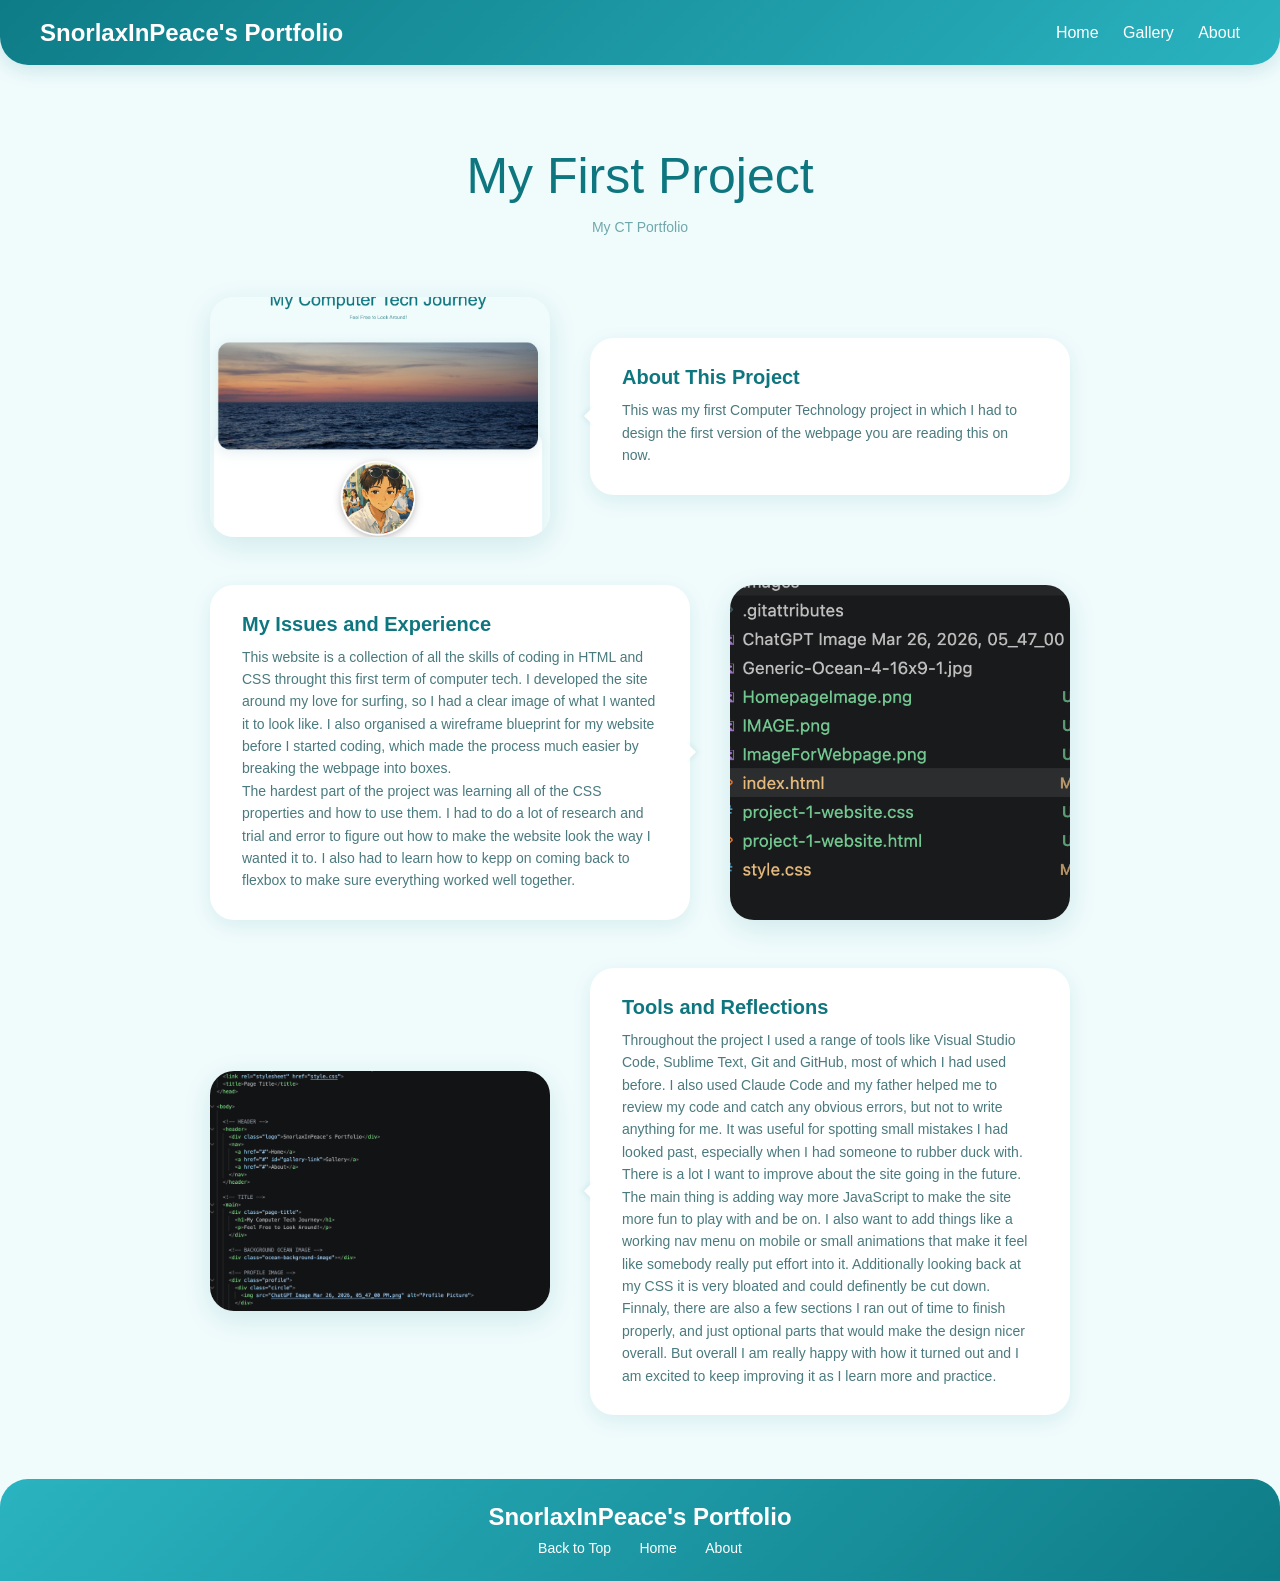
==== project-1-website.html @ d2ddcdfe "Final Website" ====
<!DOCTYPE html>
<html lang="en">

<head>
    <meta charset="UTF-8">
    <meta name="viewport" content="width=device-width, initial-scale=1.0">
    <title>My First Project</title>
    <link rel="stylesheet" href="project-1-website.css">
</head>

<body>

    <img src="image1" alt="" class="side-image left">
    <img src="image2" alt="" class="side-image right">

    <!-- HEADER -->
    <header>
        <div class="logo">SnorlaxInPeace's Portfolio</div>
        <nav>
            <a href="https://snorlaxinpeace.github.io/ct-portfolio/">Home</a>
            <a href="https://snorlaxinpeace.github.io/ct-portfolio/">Gallery</a>
            <a href="#">About</a>
        </nav>
    </header>

    <main>

        <!-- PAGE TITLE -->
        <div class="page-title">
            <h1>My First Project</h1>
            <p>My CT Portfolio</p>
        </div>

        <!-- ROW 1: image left, bubble right -->
        <div class="picture-row">
            <img src="HomepageImage.png" alt="Project image 1">
            <div class="bubble">
                <h2>About This Project</h2>
                <p>This was my first Computer Technology project in which I had to design the first version of the
                    webpage you are reading this on now.
                </p>
            </div>
        </div>

        <!-- ROW 2: image right, bubble left -->
        <div class="picture-row reverse">
            <img src="IMAGE1.png" alt="Project image 2">
            <div class="bubble">
                <h2>My Issues and Experience</h2>
                <p>This website is a collection of all the skills of coding in HTML and CSS throught this first term of
                    computer tech. I developed the site around my love for surfing, so I had a clear image of what I
                    wanted it to look like. I also organised a wireframe blueprint
                    for my website before I started coding, which made the process much easier by breaking the webpage
                    into boxes.</p>
                <p>The hardest part of the project was learning all of the CSS properties and how to use them. I had to
                    do a lot of research and trial and error to figure out how to
                    make the website look the way I wanted it to. I also had to learn how to kepp on coming back to
                    flexbox to make sure everything worked well together.</p>
                </p>
            </div>
        </div>

        <!-- ROW 3: image left, bubble right -->
        <div class="picture-row">
            <img src="CODING IMAGE FOR PROJECT PAGE.png" alt="Project image 3">
            <div class="bubble">
                <h2>Tools and Reflections</h2>
                <p>
                    Throughout the project I used a range of tools like Visual Studio
                    Code, Sublime Text, Git and GitHub, most of which I had used before. I also used Claude Code and my
                    father helped me to review my code
                    and catch any obvious errors, but not to write anything for me. It was useful for spotting small
                    mistakes I had looked past, especially when I had someone to rubber duck with.
                </p>
                <p>
                    There is a lot I want to improve about the site going in the future. The main thing is adding
                    way more JavaScript to make the site more fun to play with and be on. I also want to add things like
                    a working nav menu on mobile or small
                    animations that make it feel like somebody really put effort into it. Additionally looking back at
                    my CSS it is very bloated and could definently be cut down. Finnaly, there are also a few sections
                    I ran out of time to finish properly, and just optional parts that would make the design nicer
                    overall. But overall I am really happy with how it turned out and I am excited to keep improving it
                    as I learn more and practice.
            </div>
        </div>

    </main>

    <!-- FOOTER -->
    <footer>
        <div class="footer-logo">SnorlaxInPeace's Portfolio</div>
        <nav>
            <a href="#" id="back-to-top">Back to Top</a>
            <a href="https://snorlaxinpeace.github.io/ct-portfolio/" id="home-link">Home</a>
            <a href="#">About</a>
        </nav>
    </footer>

    <script>
        document.getElementById('back-to-top').addEventListener('click', function (e) {
            e.preventDefault();
            window.scrollTo({ top: 0, behavior: 'smooth' });
        });
    </script>

</body>

</html>
---- project-1-website.css ----
html {
    scroll-behavior: smooth;
}

body {
    font-family: Arial, sans-serif;
    font-weight: 400;
    background: #f0fbfc;
    color: #1a3a3c;
    min-height: 100vh;
    margin: 0;
    display: flex;
    flex-direction: column;
}

/* ── HEADER ── */
header {
    background: linear-gradient(135deg, #0e7c87, #2ab3c0);
    height: 65px;
    padding: 0 40px;
    display: flex;
    align-items: center;
    justify-content: space-between;
    border-radius: 0 0 28px 28px;
    box-shadow: 0 4px 20px rgba(14, 124, 135, 0.18);
    position: sticky;
    top: 0;
    z-index: 1000;
}

.logo {
    font-size: 24px;
    font-weight: 700;
    color: #fff;
}

header nav a {
    color: #fff;
    margin-left: 20px;
    text-decoration: none;
    font-weight: 500;
}

/* ── MAIN ── */
main {
    flex: 1;
    display: flex;
    flex-direction: column;
    align-items: center;
    padding: 48px 24px 64px;
    gap: 48px;
}

/* ── PAGE TITLE ── */
.page-title {
    text-align: center;
}

.page-title h1 {
    font-weight: 300;
    font-size: 50px;
    color: #0e767f;
    margin-bottom: 6px;
}

.page-title p {
    color: #6fa8ac;
    font-size: 14px;
}

/* ── PICTURE + BUBBLE ROWS ── */
.picture-row {
    display: flex;
    align-items: center;
    gap: 40px;
    width: 100%;
    max-width: 860px;
}

/* Second row flips the order */
.picture-row.reverse {
    flex-direction: row-reverse;
    align-items: stretch;
}

.picture-row img {
    width: 340px;
    height: 240px;
    object-fit: cover;
    border-radius: 24px;
    box-shadow: 0 8px 28px rgba(14, 124, 135, 0.14);
    flex-shrink: 0;
}

.picture-row.reverse img {
    height: auto;
    align-self: stretch;
}

.bubble {
    background: #fff;
    border-radius: 24px;
    box-shadow: 0 6px 20px rgba(14, 124, 135, 0.10);
    padding: 28px 32px;
    flex: 1;
    position: relative;
}

/* Arrow pointing left (towards image on the left) */
.picture-row:not(.reverse) .bubble::before {
    content: '';
    position: absolute;
    left: -16px;
    top: 50%;
    transform: translateY(-50%);
    border: 10px solid transparent;
    border-right-color: #fff;
    filter: drop-shadow(-3px 0 2px rgba(14, 124, 135, 0.08));
}

/* Arrow pointing right (towards image on the right) */
.picture-row.reverse .bubble::before {
    content: '';
    position: absolute;
    right: -16px;
    top: 50%;
    transform: translateY(-50%);
    border: 10px solid transparent;
    border-left-color: #fff;
    filter: drop-shadow(3px 0 2px rgba(14, 124, 135, 0.08));
}

.bubble h2 {
    color: #0e767f;
    font-size: 20px;
    margin: 0 0 10px;
}

.bubble p {
    color: #4a7a7e;
    font-size: 14px;
    line-height: 1.6;
    margin: 0;
}

/* ── FOOTER ── */
footer {
    background: linear-gradient(135deg, #2ab3c0, #0e7c87);
    padding: 24px;
    text-align: center;
    color: #fff;
    border-radius: 28px 28px 0 0;
    margin-top: auto;
}

.footer-logo {
    font-size: 24px;
    font-weight: 700;
    color: #fff;
    margin-bottom: 8px;
}

footer nav a {
    color: #fff;
    margin: 0 12px;
    text-decoration: none;
    font-size: 14px;
}
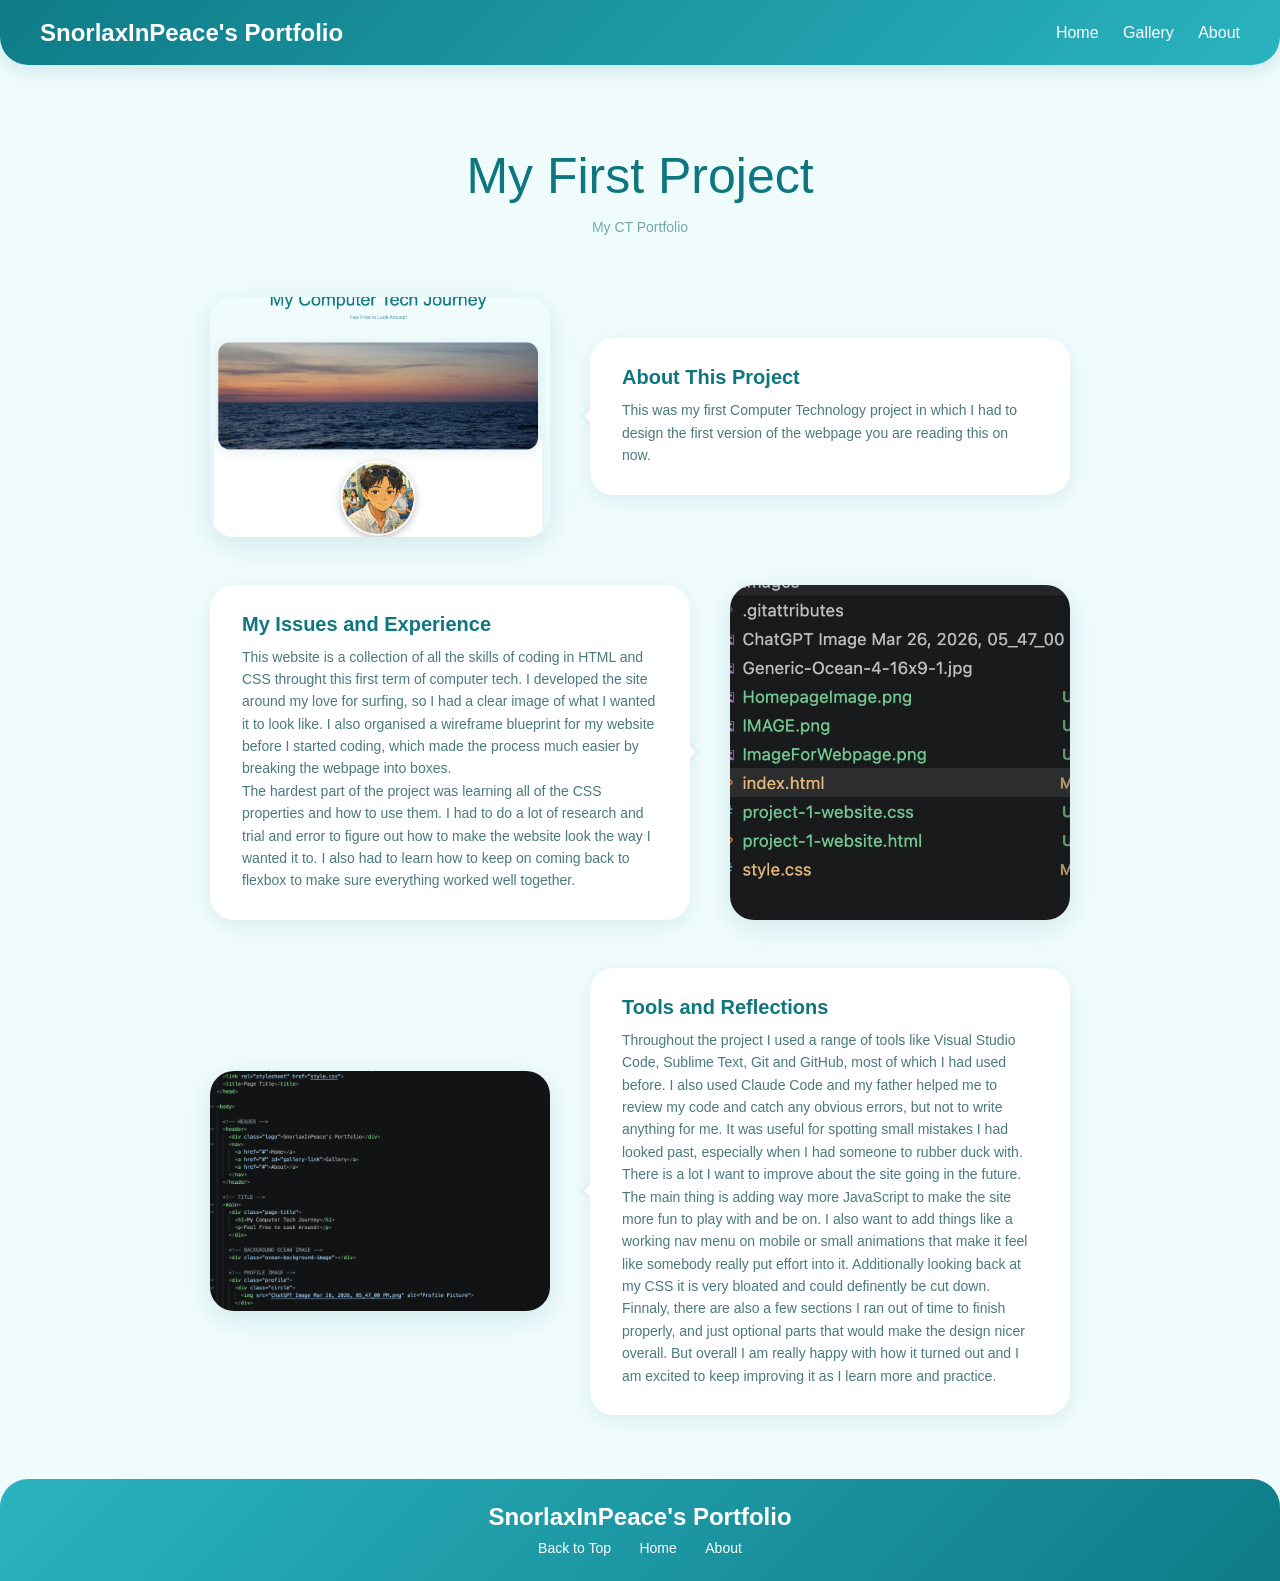
==== commit 8c1a13bf: "ImageChange" ====
--- a/project-1-website.html
+++ b/project-1-website.html
@@ -54,7 +54,7 @@
                     into boxes.</p>
                 <p>The hardest part of the project was learning all of the CSS properties and how to use them. I had to
                     do a lot of research and trial and error to figure out how to
-                    make the website look the way I wanted it to. I also had to learn how to kepp on coming back to
+                    make the website look the way I wanted it to. I also had to learn how to keep on coming back to
                     flexbox to make sure everything worked well together.</p>
                 </p>
             </div>
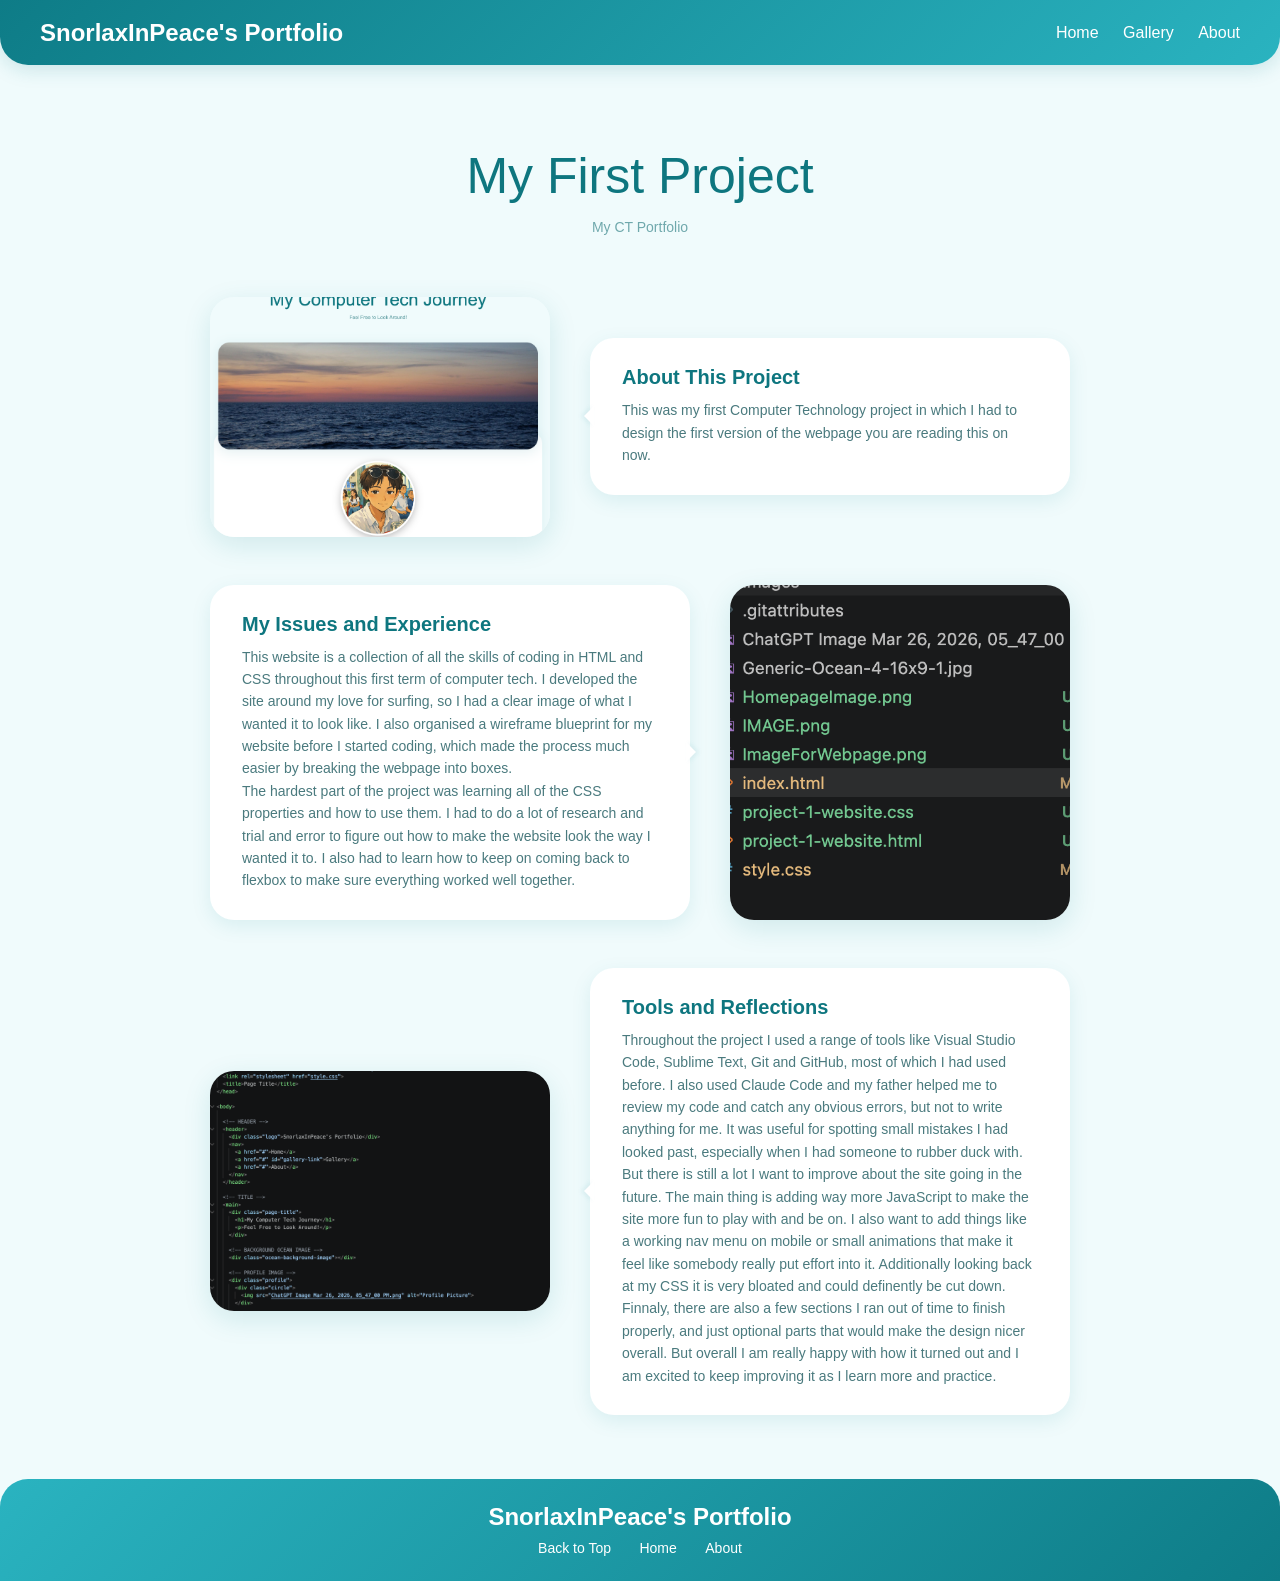
==== commit f7b9bf39: "Spelling Errors" ====
--- a/project-1-website.html
+++ b/project-1-website.html
@@ -47,7 +47,8 @@
             <img src="IMAGE1.png" alt="Project image 2">
             <div class="bubble">
                 <h2>My Issues and Experience</h2>
-                <p>This website is a collection of all the skills of coding in HTML and CSS throught this first term of
+                <p>This website is a collection of all the skills of coding in HTML and CSS throughout this first term
+                    of
                     computer tech. I developed the site around my love for surfing, so I had a clear image of what I
                     wanted it to look like. I also organised a wireframe blueprint
                     for my website before I started coding, which made the process much easier by breaking the webpage
@@ -73,7 +74,8 @@
                     mistakes I had looked past, especially when I had someone to rubber duck with.
                 </p>
                 <p>
-                    There is a lot I want to improve about the site going in the future. The main thing is adding
+                    But there is still a lot I want to improve about the site going in the future. The main thing is
+                    adding
                     way more JavaScript to make the site more fun to play with and be on. I also want to add things like
                     a working nav menu on mobile or small
                     animations that make it feel like somebody really put effort into it. Additionally looking back at
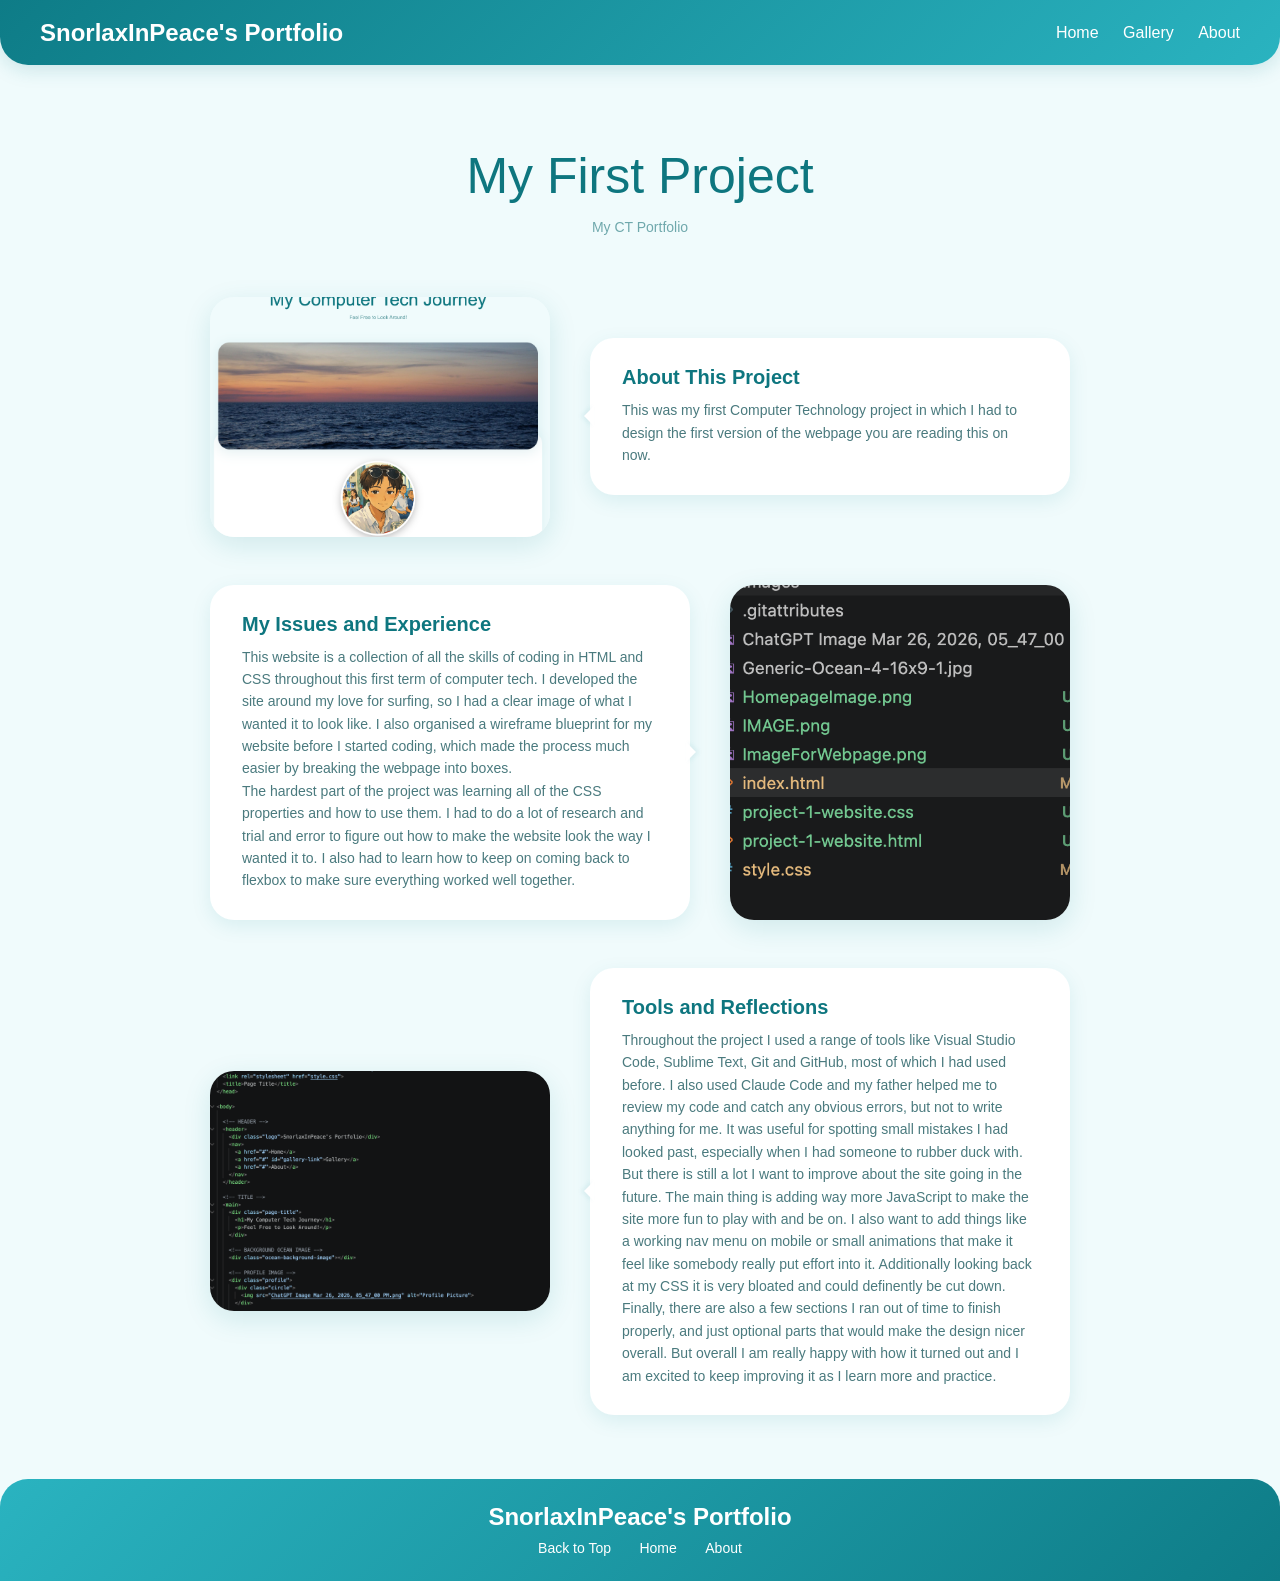
==== commit a33e46ab: "Spelling Error" ====
--- a/project-1-website.html
+++ b/project-1-website.html
@@ -79,7 +79,7 @@
                     way more JavaScript to make the site more fun to play with and be on. I also want to add things like
                     a working nav menu on mobile or small
                     animations that make it feel like somebody really put effort into it. Additionally looking back at
-                    my CSS it is very bloated and could definently be cut down. Finnaly, there are also a few sections
+                    my CSS it is very bloated and could definently be cut down. Finally, there are also a few sections
                     I ran out of time to finish properly, and just optional parts that would make the design nicer
                     overall. But overall I am really happy with how it turned out and I am excited to keep improving it
                     as I learn more and practice.
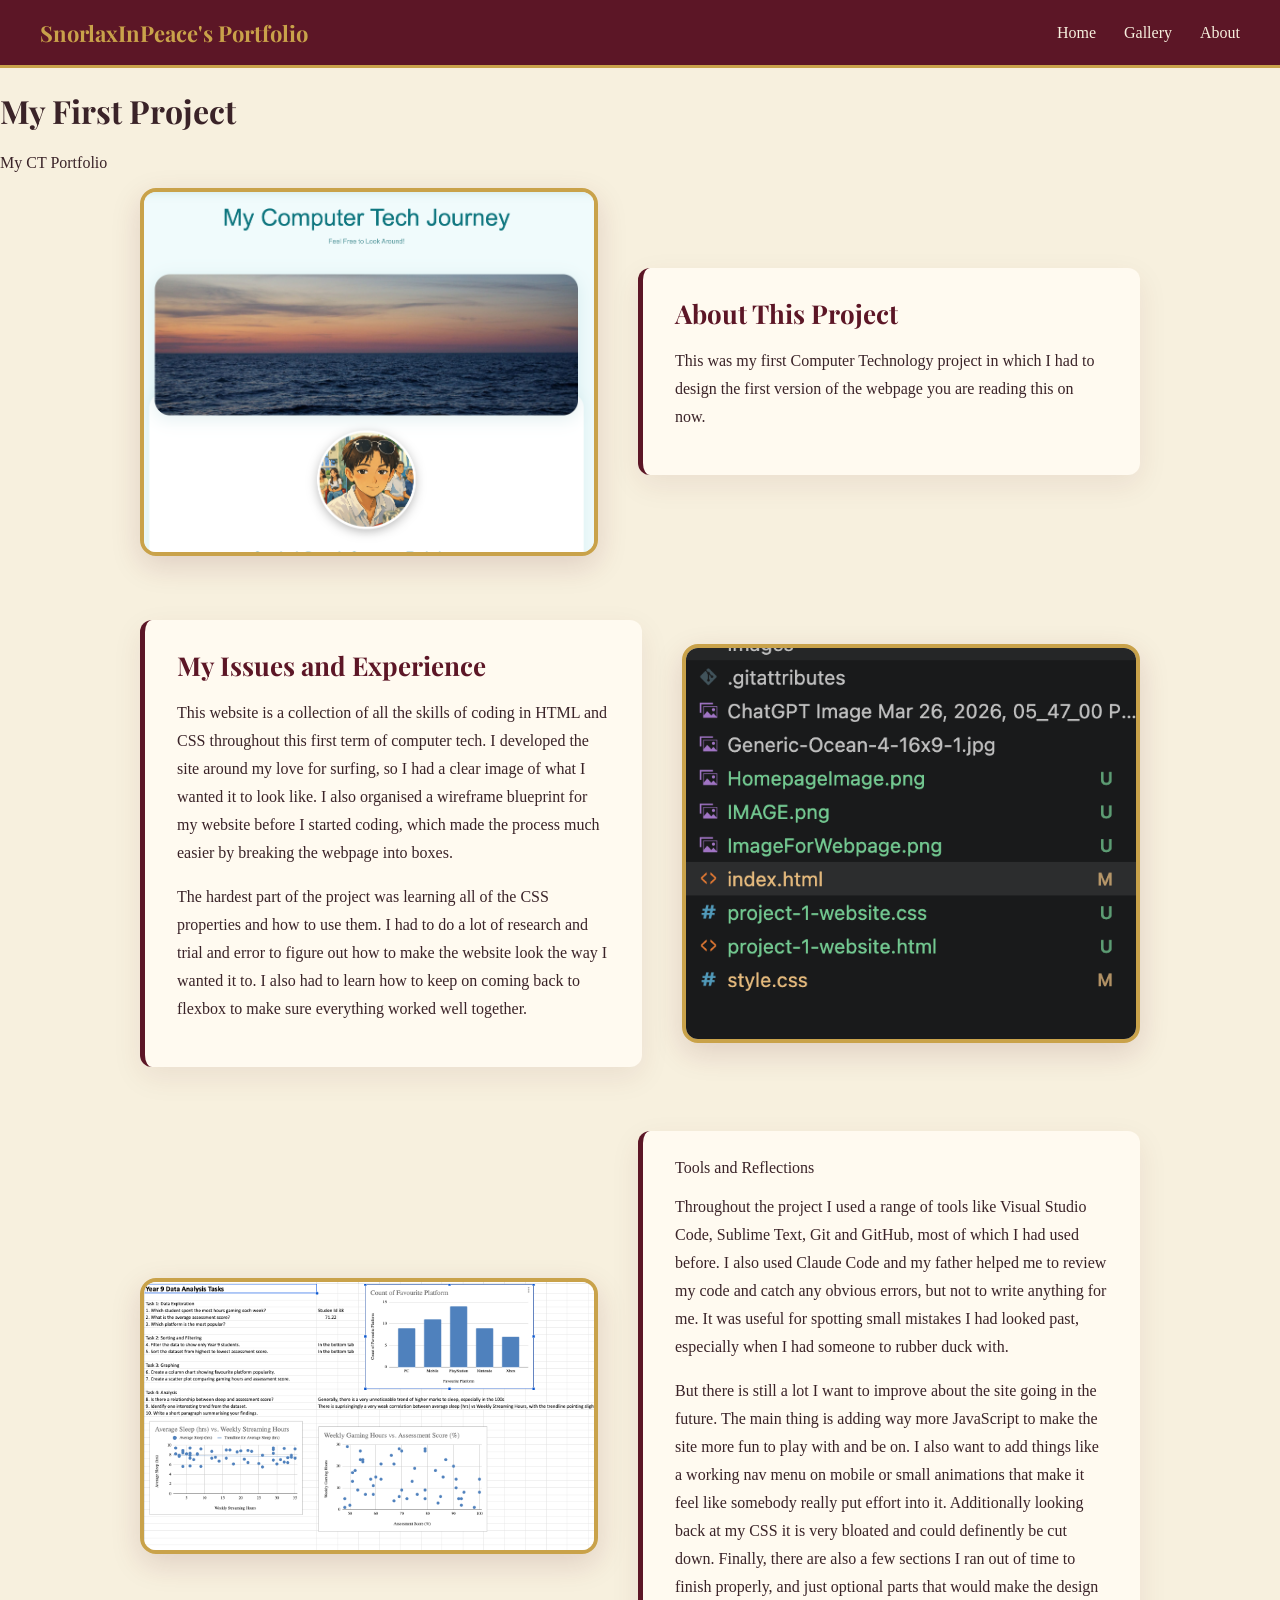
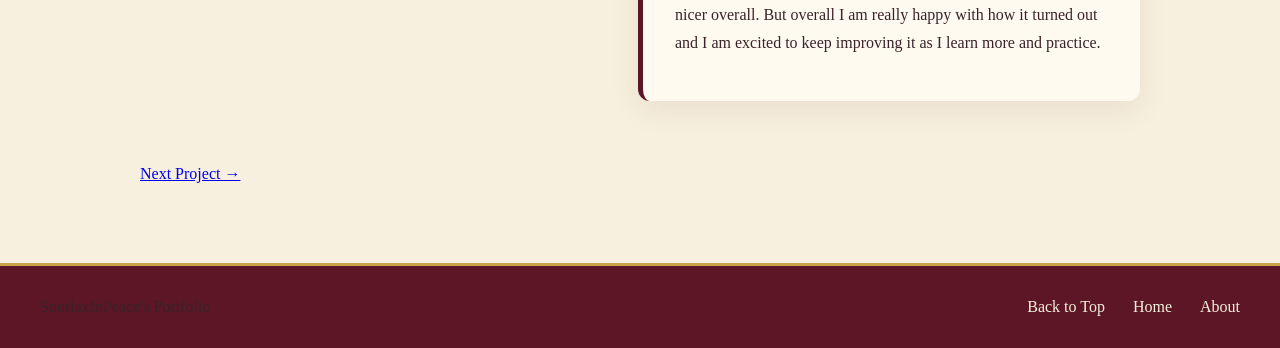
==== commit 8fd3700a: "OVERHAUL COLOURS" ====
--- a/project-1-website.html
+++ b/project-1-website.html
@@ -10,81 +10,96 @@
 
 <body>
 
-    <img src="image1" alt="" class="side-image left">
-    <img src="image2" alt="" class="side-image right">
-
     <!-- HEADER -->
     <header>
         <div class="logo">SnorlaxInPeace's Portfolio</div>
         <nav>
-            <a href="https://snorlaxinpeace.github.io/ct-portfolio/">Home</a>
-            <a href="https://snorlaxinpeace.github.io/ct-portfolio/">Gallery</a>
-            <a href="#">About</a>
+            <a href="index.html">Home</a>
+            <a href="index.html#gallery">Gallery</a>
+            <a href="index.html#about">About</a>
         </nav>
     </header>
 
+    <!-- TITLE -->
+    <div class="banner">
+        <h1>My First Project</h1>
+        <p>My CT Portfolio</p>
+    </div>
+
     <main>
 
-        <!-- PAGE TITLE -->
-        <div class="page-title">
-            <h1>My First Project</h1>
-            <p>My CT Portfolio</p>
-        </div>
-
-        <!-- ROW 1: image left, bubble right -->
-        <div class="picture-row">
+        <!-- SECTION 1 -->
+        <div class="section">
             <img src="HomepageImage.png" alt="Project image 1">
-            <div class="bubble">
+            <div class="text">
                 <h2>About This Project</h2>
                 <p>This was my first Computer Technology project in which I had to design the first version of the
-                    webpage you are reading this on now.
-                </p>
+                    webpage you are reading this on now.</p>
             </div>
         </div>
 
-        <!-- ROW 2: image right, bubble left -->
-        <div class="picture-row reverse">
+        <!-- SECTION 2 (flipped) -->
+        <div class="section flip">
             <img src="IMAGE1.png" alt="Project image 2">
-            <div class="bubble">
+            <div class="text">
                 <h2>My Issues and Experience</h2>
                 <p>This website is a collection of all the skills of coding in HTML and CSS throughout this first term
-                    of
-                    computer tech. I developed the site around my love for surfing, so I had a clear image of what I
-                    wanted it to look like. I also organised a wireframe blueprint
-                    for my website before I started coding, which made the process much easier by breaking the webpage
-                    into boxes.</p>
+                    of computer tech. I developed the site around my love for surfing, so I had a clear image of what I
+                    wanted it to look like. I also organised a wireframe blueprint for my website before I started
+                    coding, which made the process much easier by breaking the webpage into boxes.</p>
                 <p>The hardest part of the project was learning all of the CSS properties and how to use them. I had to
-                    do a lot of research and trial and error to figure out how to
-                    make the website look the way I wanted it to. I also had to learn how to keep on coming back to
-                    flexbox to make sure everything worked well together.</p>
-                </p>
+                    do a lot of research and trial and error to figure out how to make the website look the way I wanted
+                    it to. I also had to learn how to keep on coming back to flexbox to make sure everything worked well
+                    together.</p>
             </div>
         </div>
 
-        <!-- ROW 3: image left, bubble right -->
-        <div class="picture-row">
-            <img src="CODING IMAGE FOR PROJECT PAGE.png" alt="Project image 3">
-            <div class="bubble">
-                <h2>Tools and Reflections</h2>
-                <p>
-                    Throughout the project I used a range of tools like Visual Studio
-                    Code, Sublime Text, Git and GitHub, most of which I had used before. I also used Claude Code and my
-                    father helped me to review my code
-                    and catch any obvious errors, but not to write anything for me. It was useful for spotting small
-                    mistakes I had looked past, especially when I had someone to rubber duck with.
-                </p>
-                <p>
-                    But there is still a lot I want to improve about the site going in the future. The main thing is
-                    adding
-                    way more JavaScript to make the site more fun to play with and be on. I also want to add things like
-                    a working nav menu on mobile or small
-                    animations that make it feel like somebody really put effort into it. Additionally looking back at
-                    my CSS it is very bloated and could definently be cut down. Finally, there are also a few sections
-                    I ran out of time to finish properly, and just optional parts that would make the design nicer
-                    overall. But overall I am really happy with how it turned out and I am excited to keep improving it
-                    as I learn more and practice.
+        <!-- SECTION 3 -->
+        <div class="section">
+            <img src="SpreadysheetPHOTO.png" alt="Project image 3">
+            <div class="text">
+                <h2@import url('https://fonts.googleapis.com/css2?family=Playfair+Display:wght@600;700&display=swap');
+                    body { font-family: Georgia, serif; background: #f7f0de; color: #3a2328; margin: 0; } h1, h2, .logo,
+                    .title span { font-family: 'Playfair Display' , serif; } /* HEADER */ header { background: #5c1626;
+                    border-bottom: 3px solid #c9a24a; height: 65px; padding: 0 40px; display: flex; align-items: center;
+                    justify-content: space-between; position: sticky; top: 0; z-index: 1000; } .logo { font-size: 22px;
+                    font-weight: 700; color: #c9a24a; } nav a { color: #f7f0de; margin-left: 24px; text-decoration:
+                    none; } nav a:hover { color: #c9a24a; } /* MAIN */ main { max-width: 1000px; margin: 0 auto;
+                    padding: 0 24px 80px; } /* TITLE */ .title { padding: 80px 0 50px; text-align: center;
+                    border-bottom: 2px solid #c9a24a; margin-bottom: 64px; } .title span { color: #c9a24a; font-size:
+                    22px; font-weight: 700; } .title h1 { color: #5c1626; font-size: 50px; margin: 8px 0; } .title p {
+                    margin: 0; font-style: italic; } /* SECTIONS */ .section { display: flex; align-items: center; gap:
+                    40px; margin-bottom: 64px; } .section.flip { flex-direction: row-reverse; } .section img { width:
+                    45%; border-radius: 16px; border: 4px solid #c9a24a; box-shadow: 0 10px 30px rgba(92, 22, 38, 0.15);
+                    } .text { flex: 1; background: #fffaf0; border-left: 5px solid #5c1626; border-radius: 12px;
+                    padding: 28px 32px; box-shadow: 0 10px 30px rgba(92, 22, 38, 0.08); } .text h2 { color: #5c1626;
+                    font-size: 26px; margin: 0 0 12px; } .text p { line-height: 1.75; } /* PREVIOUS / NEXT */
+                    .page-links { display: flex; justify-content: space-between; gap: 16px; padding-top: 20px; }
+                    .page-links a { background: #5c1626; color: #f7f0de; text-decoration: none; border-radius: 30px;
+                    padding: 14px 26px; } .page-links a:hover { background: #c9a24a; color: #5c1626; } /* FOOTER */
+                    footer { background: #5c1626; border-top: 3px solid #c9a24a; padding: 32px 40px; display: flex;
+                    justify-content: space-between; align-items: center; } /* PHONES */ @media (max-width: 700px) {
+                    header { padding: 0 16px; } footer { padding: 24px 16px; flex-direction: column; gap: 12px; } .logo
+                    { font-size: 17px; } nav a { margin-left: 12px; font-size: 14px; } .title h1 { font-size: 34px; }
+                    .section, .section.flip { flex-direction: column; } .section img { width: 100%; } .page-links {
+                    flex-direction: column; text-align: center; } }>Tools and Reflections</h2>
+                    <p>Throughout the project I used a range of tools like Visual Studio Code, Sublime Text, Git and
+                        GitHub, most of which I had used before. I also used Claude Code and my father helped me to
+                        review my code and catch any obvious errors, but not to write anything for me. It was useful for
+                        spotting small mistakes I had looked past, especially when I had someone to rubber duck with.
+                    </p>
+                    <p>But there is still a lot I want to improve about the site going in the future. The main thing is
+                        adding way more JavaScript to make the site more fun to play with and be on. I also want to add
+                        things like a working nav menu on mobile or small animations that make it feel like somebody
+                        really put effort into it. Additionally looking back at my CSS it is very bloated and could
+                        definently be cut down. Finally, there are also a few sections I ran out of time to finish
+                        properly, and just optional parts that would make the design nicer overall. But overall I am
+                        really happy with how it turned out and I am excited to keep improving it as I learn more and
+                        practice.</p>
             </div>
         </div>
+
+        <a href="project-2-website.html" class="next">Next Project →</a>
 
     </main>
 
@@ -93,8 +108,8 @@
         <div class="footer-logo">SnorlaxInPeace's Portfolio</div>
         <nav>
             <a href="#" id="back-to-top">Back to Top</a>
-            <a href="https://snorlaxinpeace.github.io/ct-portfolio/" id="home-link">Home</a>
-            <a href="#">About</a>
+            <a href="index.html">Home</a>
+            <a href="index.html#about">About</a>
         </nav>
     </footer>
 
--- a/project-1-website.css
+++ b/project-1-website.css
@@ -1,168 +1,186 @@
-html {
-    scroll-behavior: smooth;
+@import url('https://fonts.googleapis.com/css2?family=Playfair+Display:wght@600;700&display=swap');
+
+body {
+    font-family: Georgia, serif;
+    background: #f7f0de;
+    color: #3a2328;
+    margin: 0;
 }
 
-body {
-    font-family: Arial, sans-serif;
-    font-weight: 400;
-    background: #f0fbfc;
-    color: #1a3a3c;
-    min-height: 100vh;
-    margin: 0;
-    display: flex;
-    flex-direction: column;
+h1,
+h2,
+.logo,
+.title span {
+    font-family: 'Playfair Display', serif;
 }
 
-/* ── HEADER ── */
+/* HEADER */
 header {
-    background: linear-gradient(135deg, #0e7c87, #2ab3c0);
+    background: #5c1626;
+    border-bottom: 3px solid #c9a24a;
     height: 65px;
     padding: 0 40px;
     display: flex;
     align-items: center;
     justify-content: space-between;
-    border-radius: 0 0 28px 28px;
-    box-shadow: 0 4px 20px rgba(14, 124, 135, 0.18);
     position: sticky;
     top: 0;
     z-index: 1000;
 }
 
 .logo {
-    font-size: 24px;
+    font-size: 22px;
     font-weight: 700;
-    color: #fff;
+    color: #c9a24a;
 }
 
-header nav a {
-    color: #fff;
-    margin-left: 20px;
+nav a {
+    color: #f7f0de;
+    margin-left: 24px;
     text-decoration: none;
-    font-weight: 500;
 }
 
-/* ── MAIN ── */
-main {
-    flex: 1;
-    display: flex;
-    flex-direction: column;
-    align-items: center;
-    padding: 48px 24px 64px;
-    gap: 48px;
+nav a:hover {
+    color: #c9a24a;
 }
 
-/* ── PAGE TITLE ── */
-.page-title {
-    text-align: center;
+/* MAIN */
+main {
+    max-width: 1000px;
+    margin: 0 auto;
+    padding: 0 24px 80px;
 }
 
-.page-title h1 {
-    font-weight: 300;
-    font-size: 50px;
-    color: #0e767f;
-    margin-bottom: 6px;
+/* TITLE */
+.title {
+    padding: 80px 0 50px;
+    text-align: center;
+    border-bottom: 2px solid #c9a24a;
+    margin-bottom: 64px;
 }
 
-.page-title p {
-    color: #6fa8ac;
-    font-size: 14px;
+.title span {
+    color: #c9a24a;
+    font-size: 22px;
+    font-weight: 700;
 }
 
-/* ── PICTURE + BUBBLE ROWS ── */
-.picture-row {
+.title h1 {
+    color: #5c1626;
+    font-size: 50px;
+    margin: 8px 0;
+}
+
+.title p {
+    margin: 0;
+    font-style: italic;
+}
+
+/* SECTIONS */
+.section {
     display: flex;
     align-items: center;
     gap: 40px;
-    width: 100%;
-    max-width: 860px;
+    margin-bottom: 64px;
 }
 
-/* Second row flips the order */
-.picture-row.reverse {
+.section.flip {
     flex-direction: row-reverse;
-    align-items: stretch;
 }
 
-.picture-row img {
-    width: 340px;
-    height: 240px;
-    object-fit: cover;
-    border-radius: 24px;
-    box-shadow: 0 8px 28px rgba(14, 124, 135, 0.14);
-    flex-shrink: 0;
+.section img {
+    width: 45%;
+    border-radius: 16px;
+    border: 4px solid #c9a24a;
+    box-shadow: 0 10px 30px rgba(92, 22, 38, 0.15);
 }
 
-.picture-row.reverse img {
-    height: auto;
-    align-self: stretch;
+.text {
+    flex: 1;
+    background: #fffaf0;
+    border-left: 5px solid #5c1626;
+    border-radius: 12px;
+    padding: 28px 32px;
+    box-shadow: 0 10px 30px rgba(92, 22, 38, 0.08);
 }
 
-.bubble {
-    background: #fff;
-    border-radius: 24px;
-    box-shadow: 0 6px 20px rgba(14, 124, 135, 0.10);
-    padding: 28px 32px;
-    flex: 1;
-    position: relative;
+.text h2 {
+    color: #5c1626;
+    font-size: 26px;
+    margin: 0 0 12px;
 }
 
-/* Arrow pointing left (towards image on the left) */
-.picture-row:not(.reverse) .bubble::before {
-    content: '';
-    position: absolute;
-    left: -16px;
-    top: 50%;
-    transform: translateY(-50%);
-    border: 10px solid transparent;
-    border-right-color: #fff;
-    filter: drop-shadow(-3px 0 2px rgba(14, 124, 135, 0.08));
+.text p {
+    line-height: 1.75;
 }
 
-/* Arrow pointing right (towards image on the right) */
-.picture-row.reverse .bubble::before {
-    content: '';
-    position: absolute;
-    right: -16px;
-    top: 50%;
-    transform: translateY(-50%);
-    border: 10px solid transparent;
-    border-left-color: #fff;
-    filter: drop-shadow(3px 0 2px rgba(14, 124, 135, 0.08));
+/* PREVIOUS / NEXT */
+.page-links {
+    display: flex;
+    justify-content: space-between;
+    gap: 16px;
+    padding-top: 20px;
 }
 
-.bubble h2 {
-    color: #0e767f;
-    font-size: 20px;
-    margin: 0 0 10px;
+.page-links a {
+    background: #5c1626;
+    color: #f7f0de;
+    text-decoration: none;
+    border-radius: 30px;
+    padding: 14px 26px;
 }
 
-.bubble p {
-    color: #4a7a7e;
-    font-size: 14px;
-    line-height: 1.6;
-    margin: 0;
+.page-links a:hover {
+    background: #c9a24a;
+    color: #5c1626;
 }
 
-/* ── FOOTER ── */
+/* FOOTER */
 footer {
-    background: linear-gradient(135deg, #2ab3c0, #0e7c87);
-    padding: 24px;
-    text-align: center;
-    color: #fff;
-    border-radius: 28px 28px 0 0;
-    margin-top: auto;
+    background: #5c1626;
+    border-top: 3px solid #c9a24a;
+    padding: 32px 40px;
+    display: flex;
+    justify-content: space-between;
+    align-items: center;
 }
 
-.footer-logo {
-    font-size: 24px;
-    font-weight: 700;
-    color: #fff;
-    margin-bottom: 8px;
-}
+/* PHONES */
+@media (max-width: 700px) {
+    header {
+        padding: 0 16px;
+    }
 
-footer nav a {
-    color: #fff;
-    margin: 0 12px;
-    text-decoration: none;
-    font-size: 14px;
+    footer {
+        padding: 24px 16px;
+        flex-direction: column;
+        gap: 12px;
+    }
+
+    .logo {
+        font-size: 17px;
+    }
+
+    nav a {
+        margin-left: 12px;
+        font-size: 14px;
+    }
+
+    .title h1 {
+        font-size: 34px;
+    }
+
+    .section,
+    .section.flip {
+        flex-direction: column;
+    }
+
+    .section img {
+        width: 100%;
+    }
+
+    .page-links {
+        flex-direction: column;
+        text-align: center;
+    }
 }
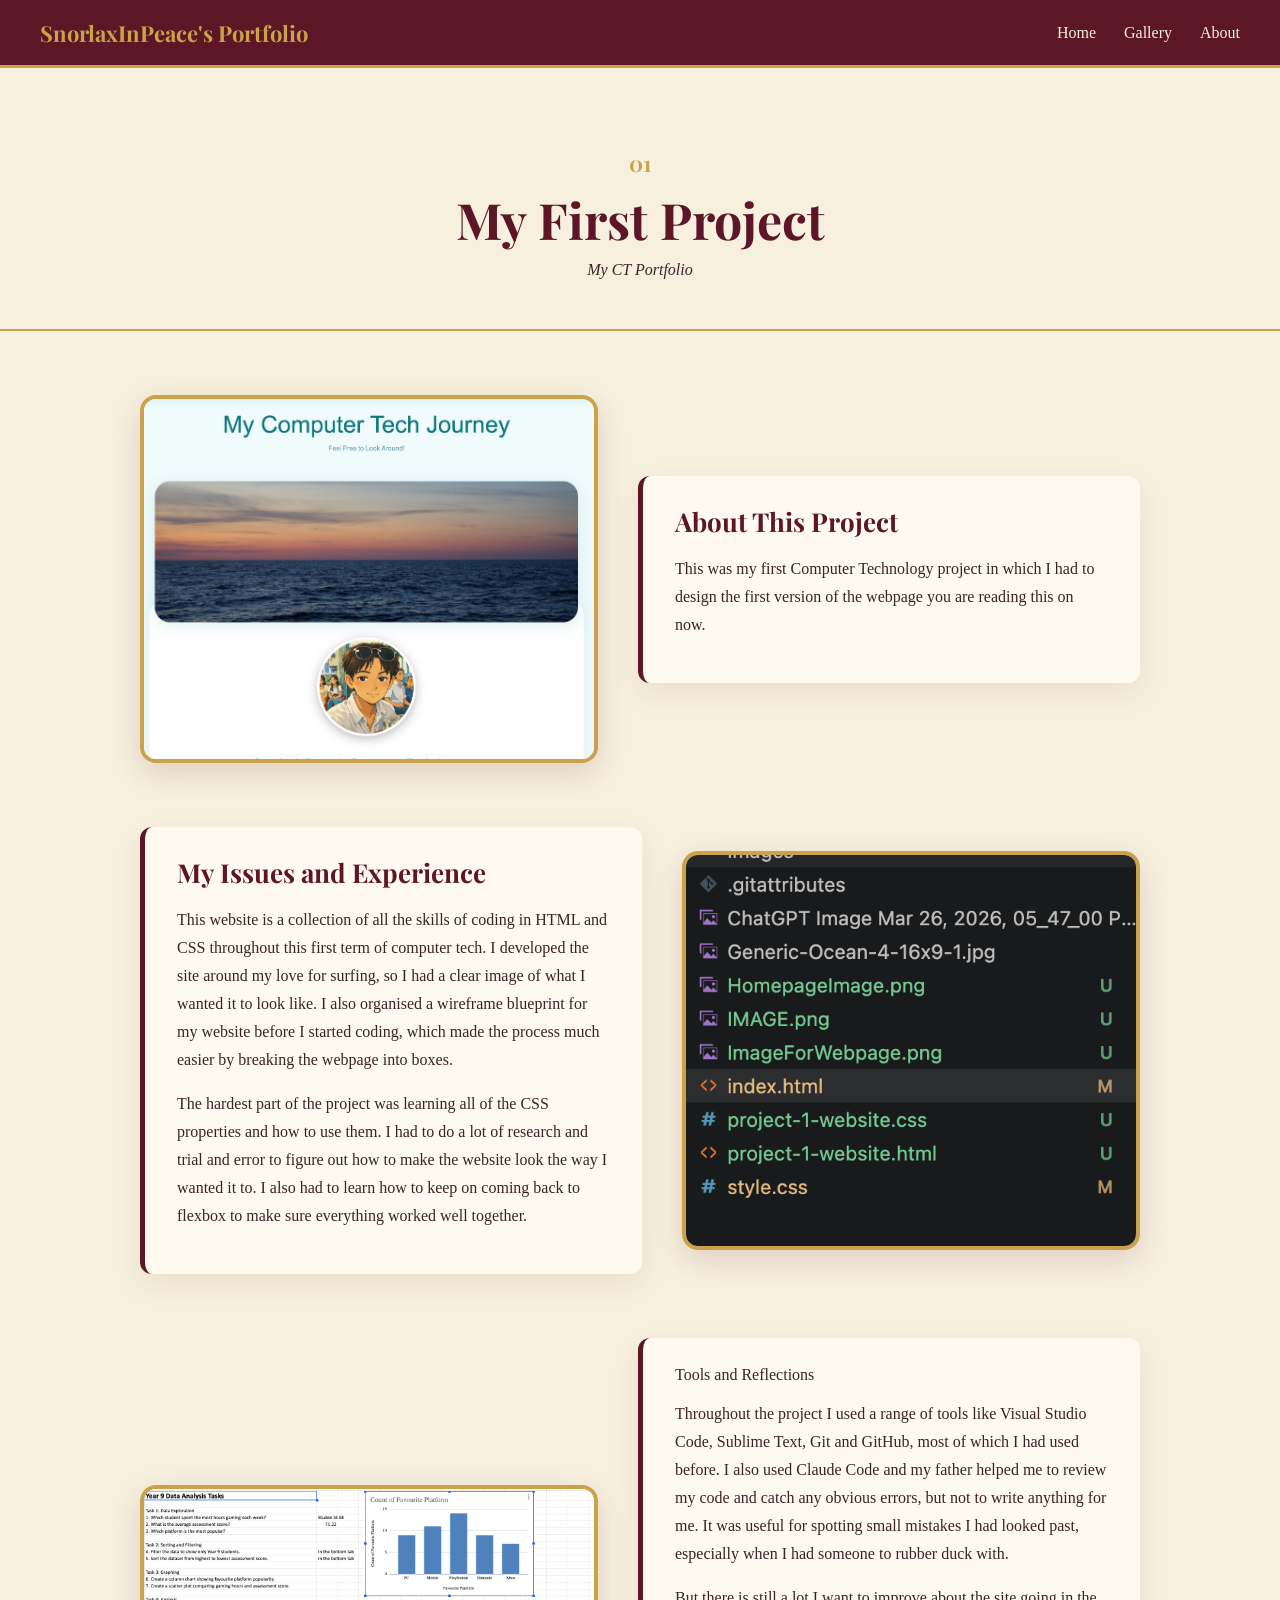
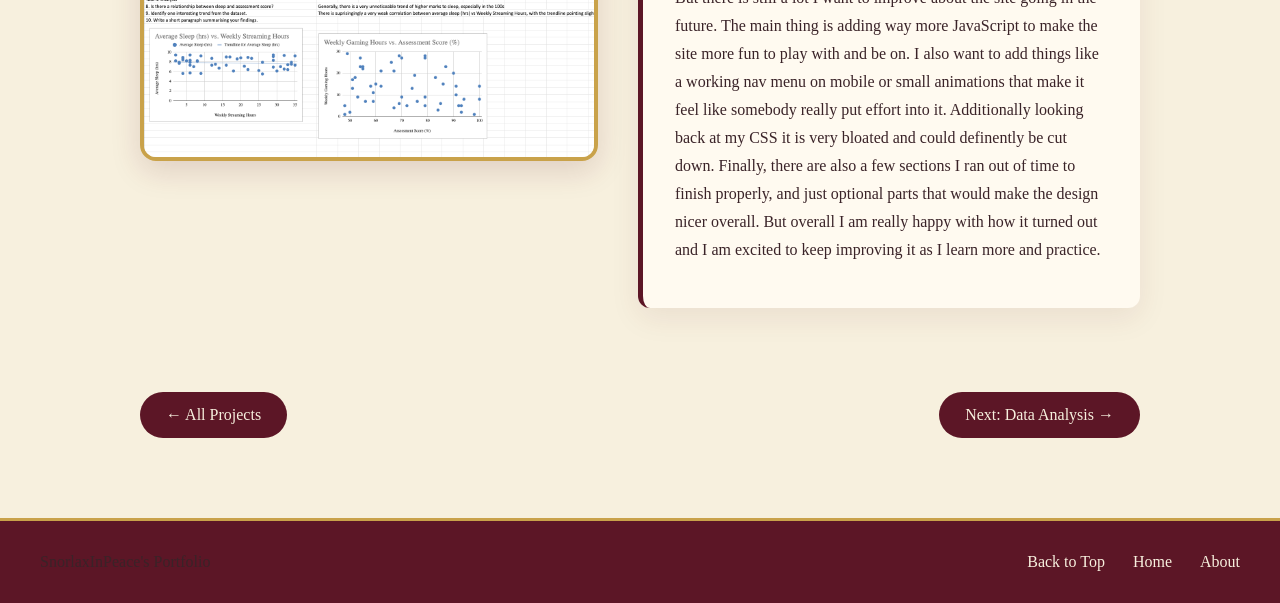
==== commit f837327f: "Update project-1-website.html" ====
--- a/project-1-website.html
+++ b/project-1-website.html
@@ -21,7 +21,8 @@
     </header>
 
     <!-- TITLE -->
-    <div class="banner">
+    <div class="title">
+        <span>01</span>
         <h1>My First Project</h1>
         <p>My CT Portfolio</p>
     </div>
@@ -99,7 +100,10 @@
             </div>
         </div>
 
-        <a href="project-2-website.html" class="next">Next Project →</a>
+        <div class="page-links">
+            <a href="index.html#gallery">← All Projects</a>
+            <a href="project-2-website.html">Next: Data Analysis →</a>
+        </div>
 
     </main>
 
